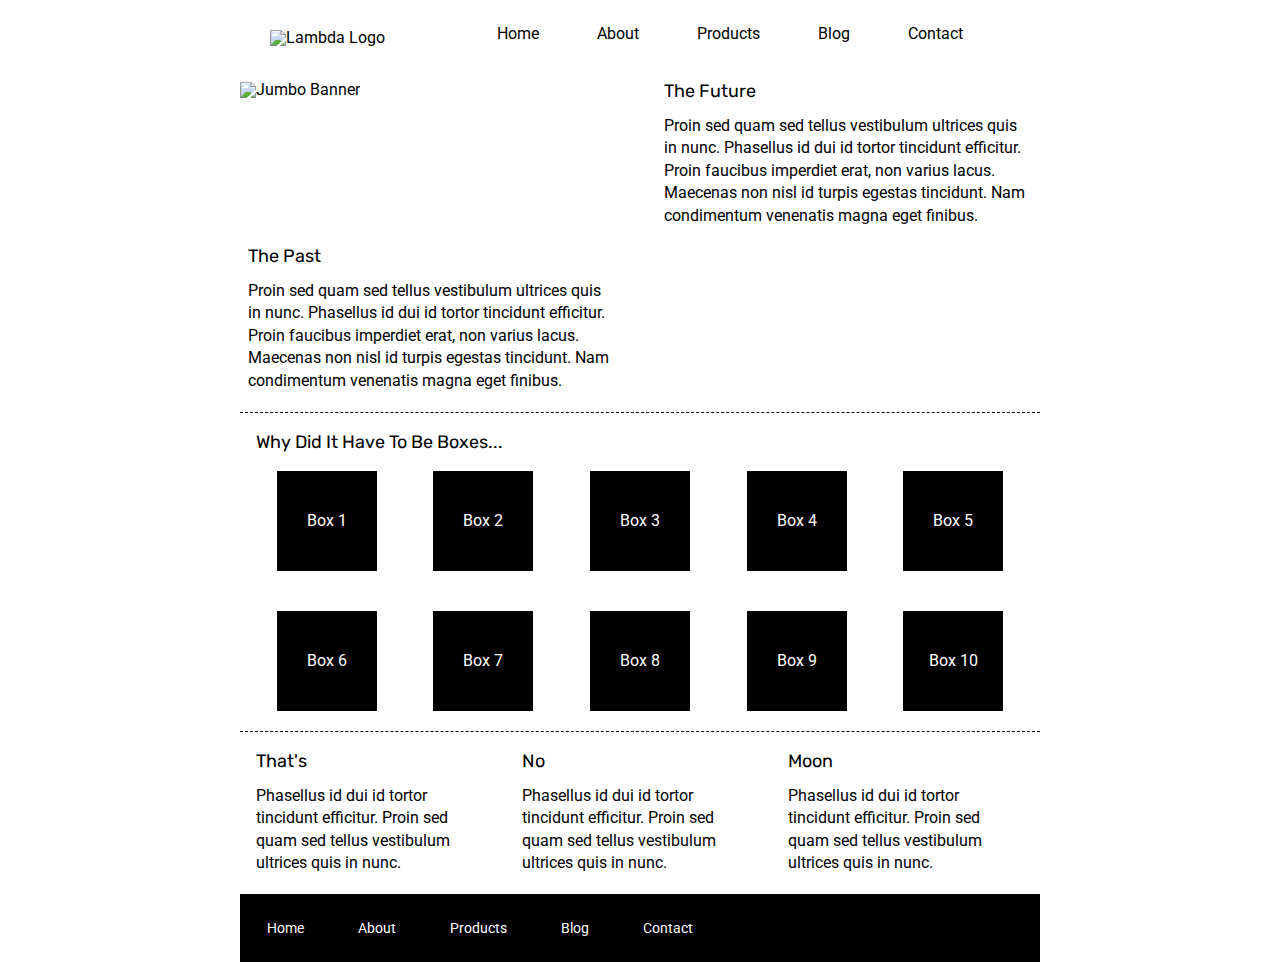
==== index.html @ c9f63f36 "editing homepage" ====
<!doctype html>

<html lang="en">
<head>
  <meta charset="utf-8">

  <title>Sprint Challenge - Home</title>

  <link href="https://fonts.googleapis.com/css?family=Roboto|Rubik" rel="stylesheet">
  <link rel="stylesheet" href="css/index.css">

</head>

<body>
    <div class="container">
        <div class="top-bannerlinks">
        <section class="img">
        <img src="img/lambda-black.png" alt="Lambda Logo">
        </section>
        <section class="section-container">
        <div class="top-links">
                <nav>
                    <a class="button" href="index.html">Home</a>
                    <a class="button" href="about.html">About</a>
                    <a class="button" href="#">Products</a>
                    <a class="button" href="#">Blog</a>
                    <a class="button" href="#">Contact</a>

                </nav>
            </div>
        </section>
    </div>
        <section class="top-content">
            <div class="banner">
                <img src="img/jumbo.jpg" alt="Jumbo Banner" class="banner">
            </div>
            <div class="text-container">
                <h2>The Future</h2>
                <p>Proin sed quam sed tellus vestibulum ultrices quis in nunc. Phasellus id dui id tortor tincidunt efficitur. Proin faucibus imperdiet erat, non varius lacus. Maecenas non nisl id turpis egestas tincidunt. Nam condimentum venenatis magna eget finibus.</p>
            </div>
            <div class="text-container">
                <h2>The Past</h2>
                <p>Proin sed quam sed tellus vestibulum ultrices quis in nunc. Phasellus id dui id tortor tincidunt efficitur. Proin faucibus imperdiet erat, non varius lacus. Maecenas non nisl id turpis egestas tincidunt. Nam condimentum venenatis magna eget finibus.</p>
            </div>
        </section>
        
        <section class="middle-content">
        
            <h2>Why Did It Have To Be Boxes...</h2>
            
            <div class="boxes">
                <div class="box">Box 1</div>
                <div class="box">Box 2</div>
                <div class="box">Box 3</div>
                <div class="box">Box 4</div>
                <div class="box">Box 5</div>
                <div class="box">Box 6</div>
                <div class="box">Box 7</div>
                <div class="box">Box 8</div>
                <div class="box">Box 9</div>
                <div class="box">Box 10</div>
            </div>
        
        </section>

        <section class="bottom-content">

            <div class="text-container">
                <h2>That's</h2>
                <p>Phasellus id dui id tortor tincidunt efficitur. Proin sed quam sed tellus vestibulum ultrices quis in nunc.</p>
            </div>
            <div class="text-container">
                <h2>No</h2>
                <p>Phasellus id dui id tortor tincidunt efficitur. Proin sed quam sed tellus vestibulum ultrices quis in nunc.</p>
            </div>
            <div class="text-container">
                <h2>Moon</h2>
                <p>Phasellus id dui id tortor tincidunt efficitur. Proin sed quam sed tellus vestibulum ultrices quis in nunc.</p>
            </div>

        </section>
        <section class="footer-links">
        <footer>
            <nav>
                <a href="index.html">Home</a>
                <a href="about.html">About</a>
                <a href="#">Products</a>
                <a href="#">Blog</a>
                <a href="#">Contact</a>
            </nav>
        </footer>
    </section>
    </div><!-- container -->        
</body>
</html>
---- css/index.css ----
/* http://meyerweb.com/eric/tools/css/reset/ 
   v2.0 | 20110126
   License: none (public domain)
*/

html, body, div, span, applet, object, iframe,
h1, h2, h3, h4, h5, h6, p, blockquote, pre,
a, abbr, acronym, address, big, cite, code,
del, dfn, em, img, ins, kbd, q, s, samp,
small, strike, strong, sub, sup, tt, var,
b, u, i, center,
dl, dt, dd, ol, ul, li,
fieldset, form, label, legend,
table, caption, tbody, tfoot, thead, tr, th, td,
article, aside, canvas, details, embed, 
figure, figcaption, footer, header, hgroup, 
menu, nav, output, ruby, section, summary,
time, mark, audio, video {
	margin: 0;
	padding: 0;
	border: 0;
	font-size: 100%;
	font: inherit;
	vertical-align: baseline;
}
/* HTML5 display-role reset for older browsers */
article, aside, details, figcaption, figure, 
footer, header, hgroup, menu, nav, section {
	display: block;
}
body {
	line-height: 1;
}
ol, ul {
	list-style: none;
}
blockquote, q {
	quotes: none;
}
blockquote:before, blockquote:after,
q:before, q:after {
	content: '';
	content: none;
}
table {
	border-collapse: collapse;
	border-spacing: 0;
}

* {
    box-sizing: border-box;
}

html, body {
    height: 100%;
    font-family: 'Roboto', sans-serif;
}

h1, h2, h3, h4, h5 {
    font-size: 18px;
    margin-bottom: 15px;
    font-family: 'Rubik', sans-serif;
}

p {
    line-height: 1.4;
}

.container {
    width: 800px;
    margin: 0 auto;
    
}

.top-content {
    display: flex;
    flex-wrap: wrap;
    justify-content: space-between;
    margin-bottom: 50px;
    border-bottom: 1px dashed black;
}

.top-content .text-container {
    width: 48%;
    padding: 0 1%;
    padding-bottom: 20px;  
}

.middle-content {
    margin-bottom: 20px;
    border-bottom: 1px dashed black;
    margin-top:-30px;
}

.middle-content h2 {
    padding: 0 2%;
    margin-bottom: 0;
}

.middle-content .boxes {
    display: flex;
    flex-wrap: wrap;
    justify-content: space-evenly;
}

.middle-content .boxes .box {
    width: 12.5%;
    height: 100px;
    background: black;
    margin: 20px 2.5%;
    color: white;
    display: flex;
    align-items: center;
    justify-content: center;
}

.bottom-content {
    display: flex;
    margin: 0 2% 20px;
    justify-content: space-around;
}

.bottom-content .text-container {
    padding-right: 4%;
}

.bottom-content .text-container:last-child {
    padding-right: 0;
}

footer {
    width: 100%;
    background: black;
    
}

footer nav {
    width: 60%;
    display: flex;
    justify-content: space-between;
    font-size: 14px;
    
}

footer nav a {
    color: white;
    text-decoration: none;
}
nav a{
    text-decoration: none;
    color:black;
    padding: 27px;
    
    
    

}
.img{
    width: 150px;
    padding:10px;
}
.section-container{
    display:flex;
    justify-content: flex-end ;
    margin: -30px 0 0 0;
}
.top-links{
    width: 550px;
}
.top-bannerlinks{
    padding: 20px;
    margin-bottom:20px;
}
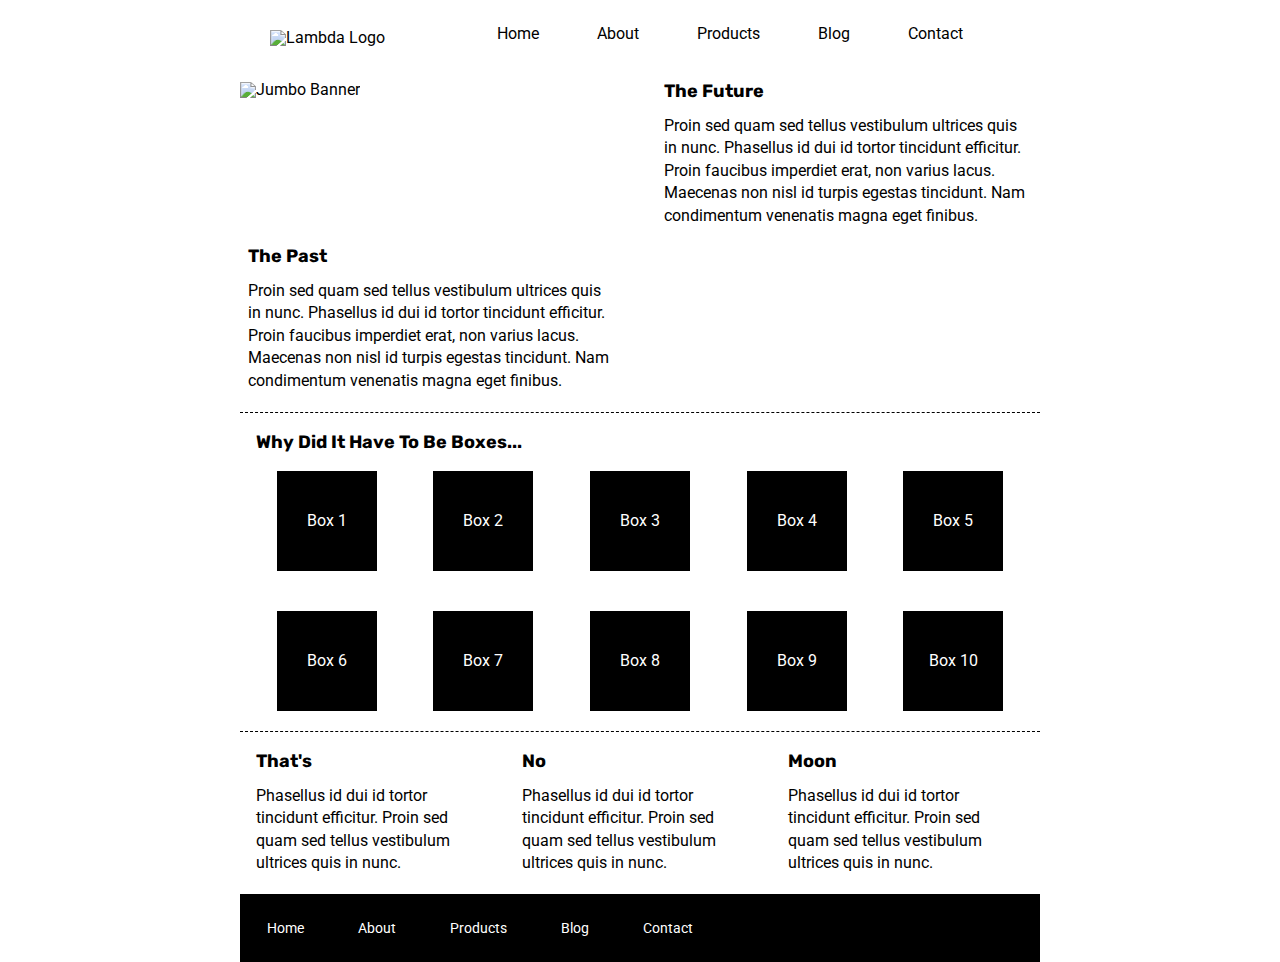
==== commit 76419feb: "updating main page" ====
--- a/index.html
+++ b/index.html
@@ -36,7 +36,9 @@
             </div>
             <div class="text-container">
                 <h2>The Future</h2>
+                <div class="subtext-container">
                 <p>Proin sed quam sed tellus vestibulum ultrices quis in nunc. Phasellus id dui id tortor tincidunt efficitur. Proin faucibus imperdiet erat, non varius lacus. Maecenas non nisl id turpis egestas tincidunt. Nam condimentum venenatis magna eget finibus.</p>
+            </div>
             </div>
             <div class="text-container">
                 <h2>The Past</h2>
--- a/css/index.css
+++ b/css/index.css
@@ -65,6 +65,9 @@
 p {
     line-height: 1.4;
 }
+h2{
+    font-weight:bold;
+}
 
 .container {
     width: 800px;
@@ -84,6 +87,7 @@
     width: 48%;
     padding: 0 1%;
     padding-bottom: 20px;  
+    
 }
 
 .middle-content {
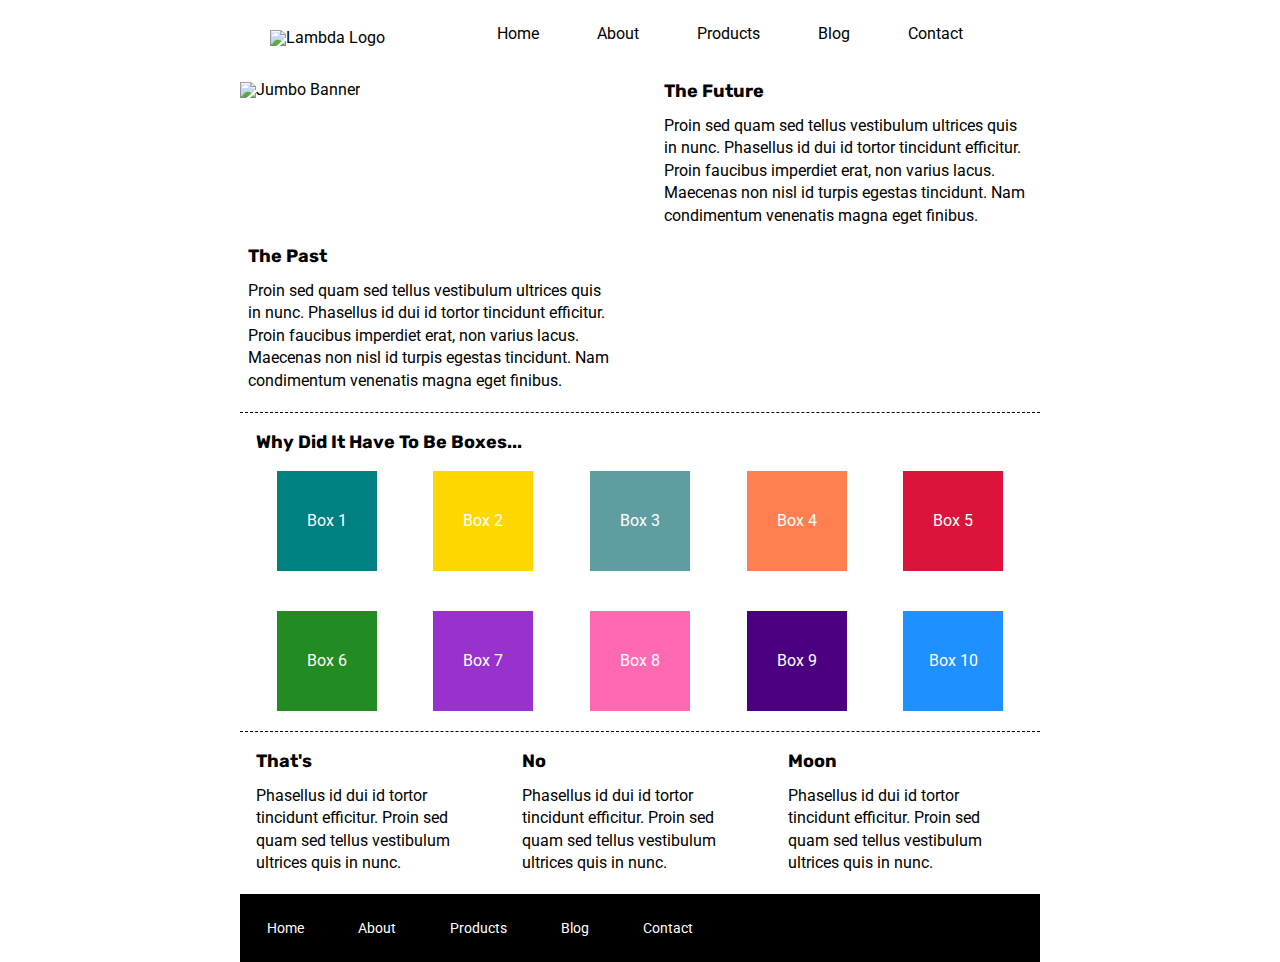
==== commit f692afa9: "box colors updated" ====
--- a/index.html
+++ b/index.html
@@ -51,16 +51,16 @@
             <h2>Why Did It Have To Be Boxes...</h2>
             
             <div class="boxes">
-                <div class="box">Box 1</div>
-                <div class="box">Box 2</div>
-                <div class="box">Box 3</div>
-                <div class="box">Box 4</div>
-                <div class="box">Box 5</div>
-                <div class="box">Box 6</div>
-                <div class="box">Box 7</div>
-                <div class="box">Box 8</div>
-                <div class="box">Box 9</div>
-                <div class="box">Box 10</div>
+                <div class="box1">Box 1</div>
+                <div class="box2">Box 2</div>
+                <div class="box3">Box 3</div>
+                <div class="box4">Box 4</div>
+                <div class="box5">Box 5</div>
+                <div class="box6">Box 6</div>
+                <div class="box7">Box 7</div>
+                <div class="box8">Box 8</div>
+                <div class="box9">Box 9</div>
+                <div class="box10">Box 10</div>
             </div>
         
         </section>
--- a/css/index.css
+++ b/css/index.css
@@ -117,6 +117,106 @@
     align-items: center;
     justify-content: center;
 }
+.box1{
+    width: 12.5%;
+    height: 100px;
+    background: teal;
+    margin: 20px 2.5%;
+    color: white;
+    display: flex;
+    align-items: center;
+    justify-content: center;
+}
+.box2{
+    width: 12.5%;
+    height: 100px;
+    background: gold;
+    margin: 20px 2.5%;
+    color: white;
+    display: flex;
+    align-items: center;
+    justify-content: center;
+}
+.box3{
+    width: 12.5%;
+    height: 100px;
+    background: cadetblue;
+    margin: 20px 2.5%;
+    color: white;
+    display: flex;
+    align-items: center;
+    justify-content: center;
+}
+.box4{
+    width: 12.5%;
+    height: 100px;
+    background: coral;
+    margin: 20px 2.5%;
+    color: white;
+    display: flex;
+    align-items: center;
+    justify-content: center;
+}
+.box5{
+    width: 12.5%;
+    height: 100px;
+    background: crimson;
+    margin: 20px 2.5%;
+    color: white;
+    display: flex;
+    align-items: center;
+    justify-content: center;
+}
+.box6{
+    width: 12.5%;
+    height: 100px;
+    background: forestgreen;
+    margin: 20px 2.5%;
+    color: white;
+    display: flex;
+    align-items: center;
+    justify-content: center;
+}
+.box7{
+    width: 12.5%;
+    height: 100px;
+    background: darkorchid;
+    margin: 20px 2.5%;
+    color: white;
+    display: flex;
+    align-items: center;
+    justify-content: center;
+}
+.box8{
+    width: 12.5%;
+    height: 100px;
+    background: hotpink;
+    margin: 20px 2.5%;
+    color: white;
+    display: flex;
+    align-items: center;
+    justify-content: center;
+}
+.box9{
+    width: 12.5%;
+    height: 100px;
+    background: indigo;
+    margin: 20px 2.5%;
+    color: white;
+    display: flex;
+    align-items: center;
+    justify-content: center;
+}
+.box10{
+    width: 12.5%;
+    height: 100px;
+    background: dodgerblue;
+    margin: 20px 2.5%;
+    color: white;
+    display: flex;
+    align-items: center;
+    justify-content: center;
+}
 
 .bottom-content {
     display: flex;
